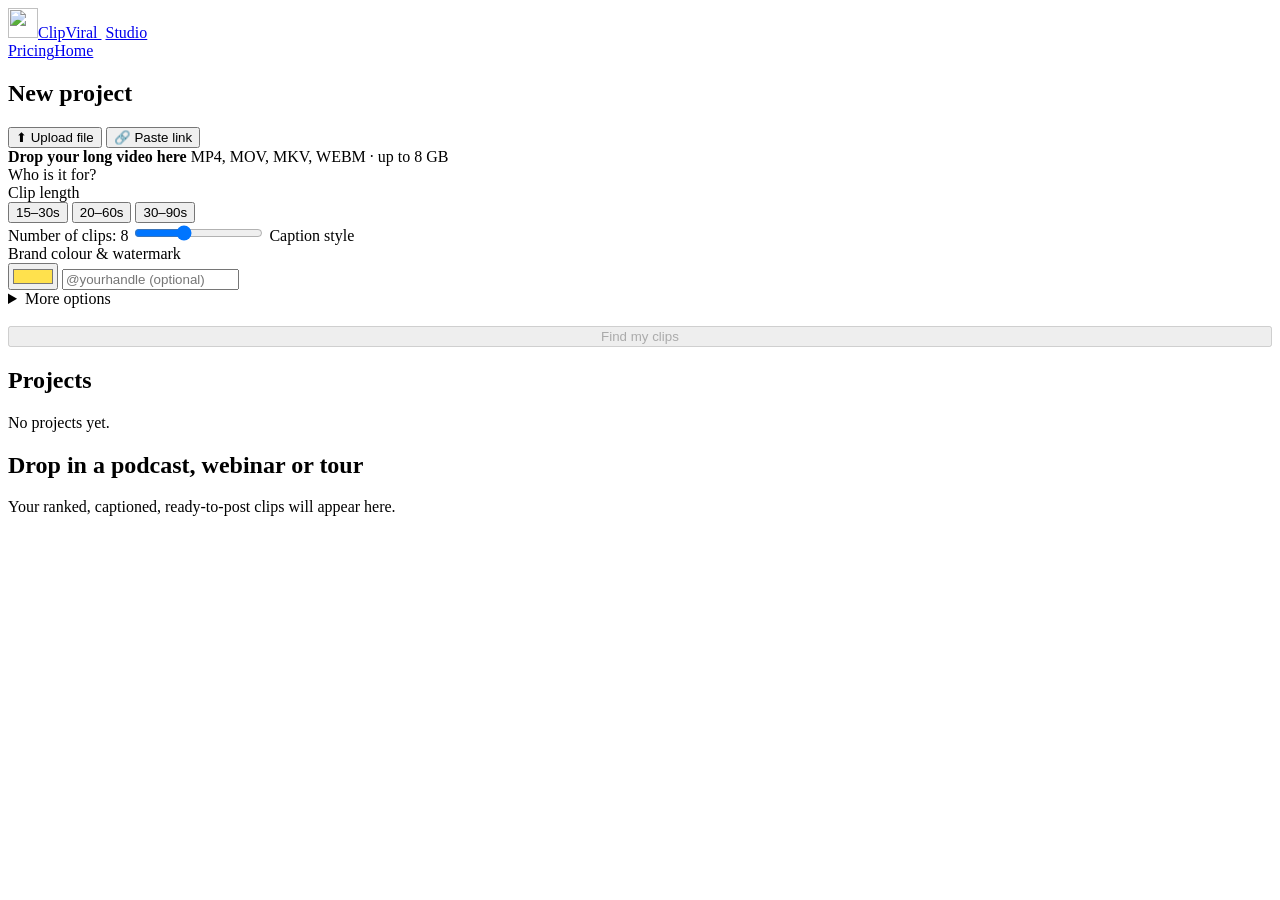
==== web/studio.html @ cc1eb123 "Add paste-a-link import and TikTok, Instagram and X presets - Paste a video link (YouTube, Vimeo, Ti" ====
<!doctype html>
<html lang="en-GB">
<head>
<meta charset="utf-8">
<meta name="viewport" content="width=device-width, initial-scale=1">
<title>ClipViral Studio</title>
<link rel="preconnect" href="https://fonts.googleapis.com">
<link href="https://fonts.googleapis.com/css2?family=Inter:wght@400;500;600;700;800;900&family=Space+Grotesk:wght@500;700&display=swap" rel="stylesheet">
<link rel="stylesheet" href="/static/app.css">
<link rel="icon" href="/static/logo.svg" type="image/svg+xml">
</head>
<body>
<nav class="nav">
  <div class="wrap" style="max-width:1480px">
    <a class="logo" href="/"><img src="/static/logo.svg" alt="" width="30" height="30">ClipViral <span class="pill" style="margin-left:4px">Studio</span></a>
    <div class="links"><a href="/#pricing">Pricing</a><a href="/">Home</a></div>
  </div>
</nav>

<div class="studio">
  <aside class="side">
    <form class="panel" id="newForm">
      <h2>New project</h2>
      <div class="seg" role="tablist">
        <button type="button" class="on" data-src="file" role="tab">⬆ Upload file</button>
        <button type="button" data-src="link" role="tab">🔗 Paste link</button>
      </div>
      <div id="linkBox" hidden>
        <input type="url" id="url" placeholder="https://youtube.com/watch?v=…" autocomplete="off" inputmode="url">
        <div class="small" style="margin-top:8px">YouTube, Vimeo, TikTok, Instagram, X, Facebook, Twitch, Dropbox, or any direct video link. Up to <span id="maxmin">180</span> minutes.</div>
        <label class="toggle" style="align-items:flex-start;gap:10px;justify-content:flex-start">
          <input type="checkbox" id="rights" style="margin-top:2px;flex:0 0 18px">
          <span style="font-size:13px;color:var(--muted)">I own this video or have permission to repurpose it.</span>
        </label>
      </div>
      <div class="drop" id="drop" tabindex="0" role="button" aria-label="Choose a video file">
        <b>Drop your long video here</b>
        <span>MP4, MOV, MKV, WEBM · up to <span id="maxgb">8</span> GB</span>
        <div class="file" id="fileName"></div>
        <input type="file" id="file" accept="video/*,.mkv" hidden>
      </div>

      <label class="f">Who is it for?</label>
      <div class="chips" id="niches"></div>

      <label class="f">Clip length</label>
      <div class="chips" id="lengths">
        <button type="button" class="chip" data-v="15,30">15–30s</button>
        <button type="button" class="chip on" data-v="20,60">20–60s</button>
        <button type="button" class="chip" data-v="30,90">30–90s</button>
      </div>

      <label class="f">Number of clips: <span id="numOut">8</span></label>
      <input type="range" id="num" min="1" max="20" value="8">

      <label class="f">Caption style</label>
      <div class="chips" id="styles"></div>

      <label class="f">Brand colour & watermark</label>
      <div class="row">
        <input type="color" id="accent" value="#ffe14d" aria-label="Accent colour">
        <input type="text" id="watermark" placeholder="@yourhandle (optional)" maxlength="40">
      </div>

      <details class="more">
        <summary>More options</summary>
        <label class="f">Framing</label>
        <select id="layout"></select>
        <label class="f">Caption position</label>
        <select id="position"><option value="lower">Lower third</option><option value="middle">Middle</option><option value="bottom">Bottom</option></select>
        <label class="f">Tell the AI what to look for</label>
        <textarea id="prompt" maxlength="500" placeholder="e.g. Only the parts about mortgages and first-time buyers"></textarea>
        <label class="f">Language (blank = auto-detect)</label>
        <input type="text" id="language" placeholder="en, es, fr, ar…" maxlength="5">
        <label class="f">Existing transcript (optional .srt / .vtt)</label>
        <input type="file" id="transcript" accept=".srt,.vtt">
        <div style="margin-top:10px">
          <label class="toggle">Remove long pauses <input type="checkbox" id="tighten" checked></label>
          <label class="toggle">Hook headline on screen <input type="checkbox" id="showHook" checked></label>
          <label class="toggle">Progress bar <input type="checkbox" id="progressBar" checked></label>
        </div>
      </details>

      <button class="btn btn-primary" style="width:100%;margin-top:18px" id="go" disabled>Find my clips</button>
      <div class="upbar" id="upbar"><div></div></div>
      <div class="small" id="upmsg" style="margin-top:8px"></div>
    </form>

    <div class="panel">
      <h2>Projects</h2>
      <div class="projects" id="projects"><div class="small">No projects yet.</div></div>
    </div>
  </aside>

  <main class="main" id="main">
    <div id="banners"></div>
    <div class="empty" id="empty">
      <h2>Drop in a podcast, webinar or tour</h2>
      <p>Your ranked, captioned, ready-to-post clips will appear here.</p>
    </div>
    <div id="job" hidden></div>
  </main>
</div>
<div class="toast" id="toast"></div>
<script src="/static/studio.js"></script>
</body>
</html>
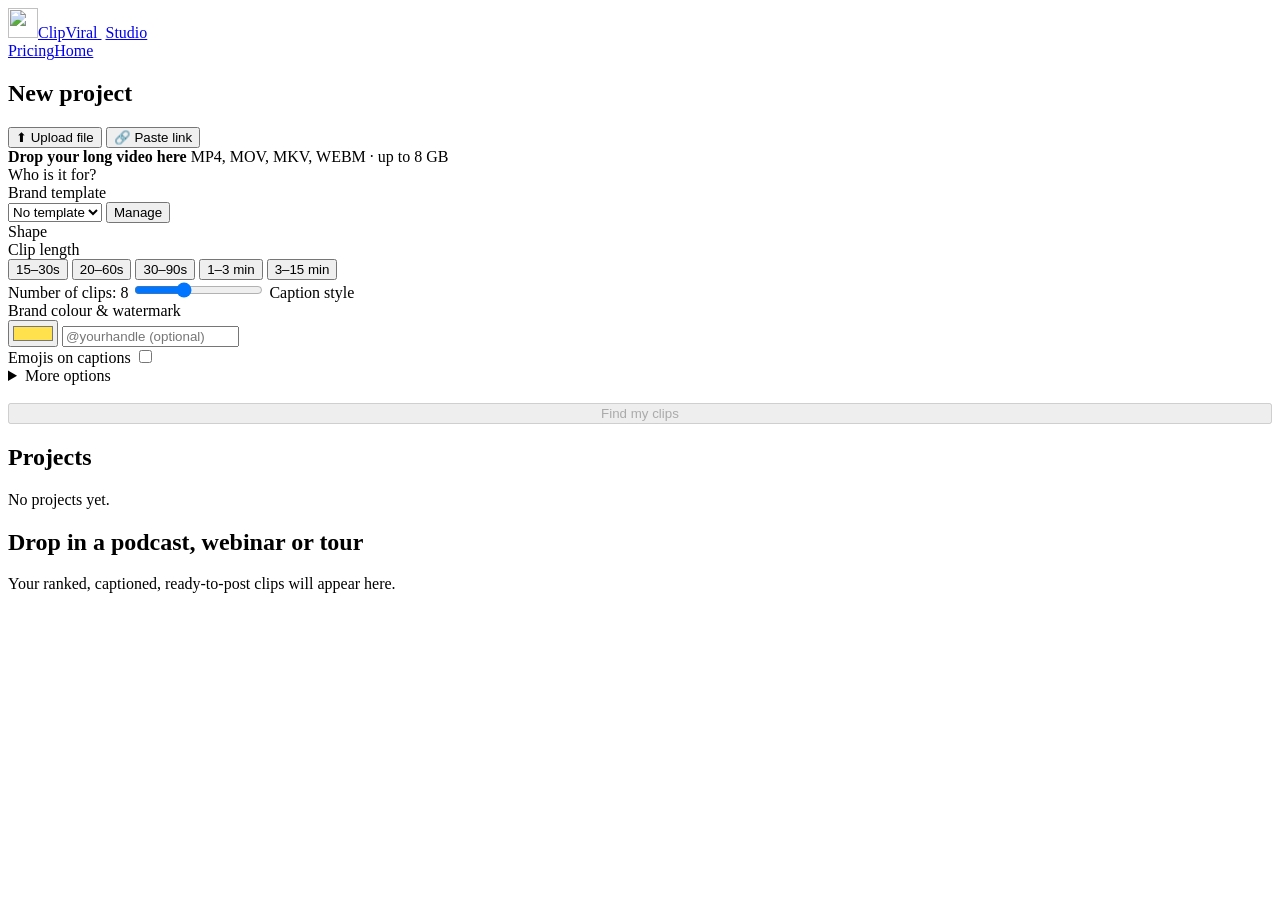
==== commit 756d55cc: "Add editing features: shapes, emojis, filler cuts, transcript editing, manual reframe, brand templat" ====
--- a/web/studio.html
+++ b/web/studio.html
@@ -43,11 +43,22 @@
       <label class="f">Who is it for?</label>
       <div class="chips" id="niches"></div>
 
+      <label class="f">Brand template</label>
+      <div class="row">
+        <select id="brand" aria-label="Brand template"><option value="">No template</option></select>
+        <button type="button" class="btn btn-ghost btn-sm" id="manageBrands" style="flex:0 0 auto">Manage</button>
+      </div>
+
+      <label class="f">Shape</label>
+      <div class="chips" id="aspects"></div>
+
       <label class="f">Clip length</label>
       <div class="chips" id="lengths">
         <button type="button" class="chip" data-v="15,30">15–30s</button>
         <button type="button" class="chip on" data-v="20,60">20–60s</button>
         <button type="button" class="chip" data-v="30,90">30–90s</button>
+        <button type="button" class="chip" data-v="60,180">1–3 min</button>
+        <button type="button" class="chip" data-v="180,900">3–15 min</button>
       </div>
 
       <label class="f">Number of clips: <span id="numOut">8</span></label>
@@ -61,6 +72,8 @@
         <input type="color" id="accent" value="#ffe14d" aria-label="Accent colour">
         <input type="text" id="watermark" placeholder="@yourhandle (optional)" maxlength="40">
       </div>
+
+      <label class="toggle" style="margin-top:8px">Emojis on captions <input type="checkbox" id="emojis"></label>
 
       <details class="more">
         <summary>More options</summary>
@@ -76,6 +89,7 @@
         <input type="file" id="transcript" accept=".srt,.vtt">
         <div style="margin-top:10px">
           <label class="toggle">Remove long pauses <input type="checkbox" id="tighten" checked></label>
+          <label class="toggle">Cut filler words (um, uh) <input type="checkbox" id="cutFillers" checked></label>
           <label class="toggle">Hook headline on screen <input type="checkbox" id="showHook" checked></label>
           <label class="toggle">Progress bar <input type="checkbox" id="progressBar" checked></label>
         </div>
@@ -102,6 +116,18 @@
   </main>
 </div>
 <div class="toast" id="toast"></div>
+<div class="modal-bg" id="brandModal" hidden>
+  <div class="modal" role="dialog" aria-modal="true" aria-labelledby="bmTitle">
+    <div class="row" style="justify-content:space-between">
+      <h2 id="bmTitle">Brand templates</h2>
+      <button type="button" class="btn btn-ghost btn-sm" id="bmClose" style="flex:0 0 auto">Close</button>
+    </div>
+    <p class="small">Save a look per client or channel: colours, caption style, logo, font and default shape.</p>
+    <div id="bmList"></div>
+    <button type="button" class="btn btn-primary btn-sm" id="bmNew" style="margin-top:14px">+ New template</button>
+    <div id="bmEdit"></div>
+  </div>
+</div>
 <script src="/static/studio.js"></script>
 </body>
 </html>
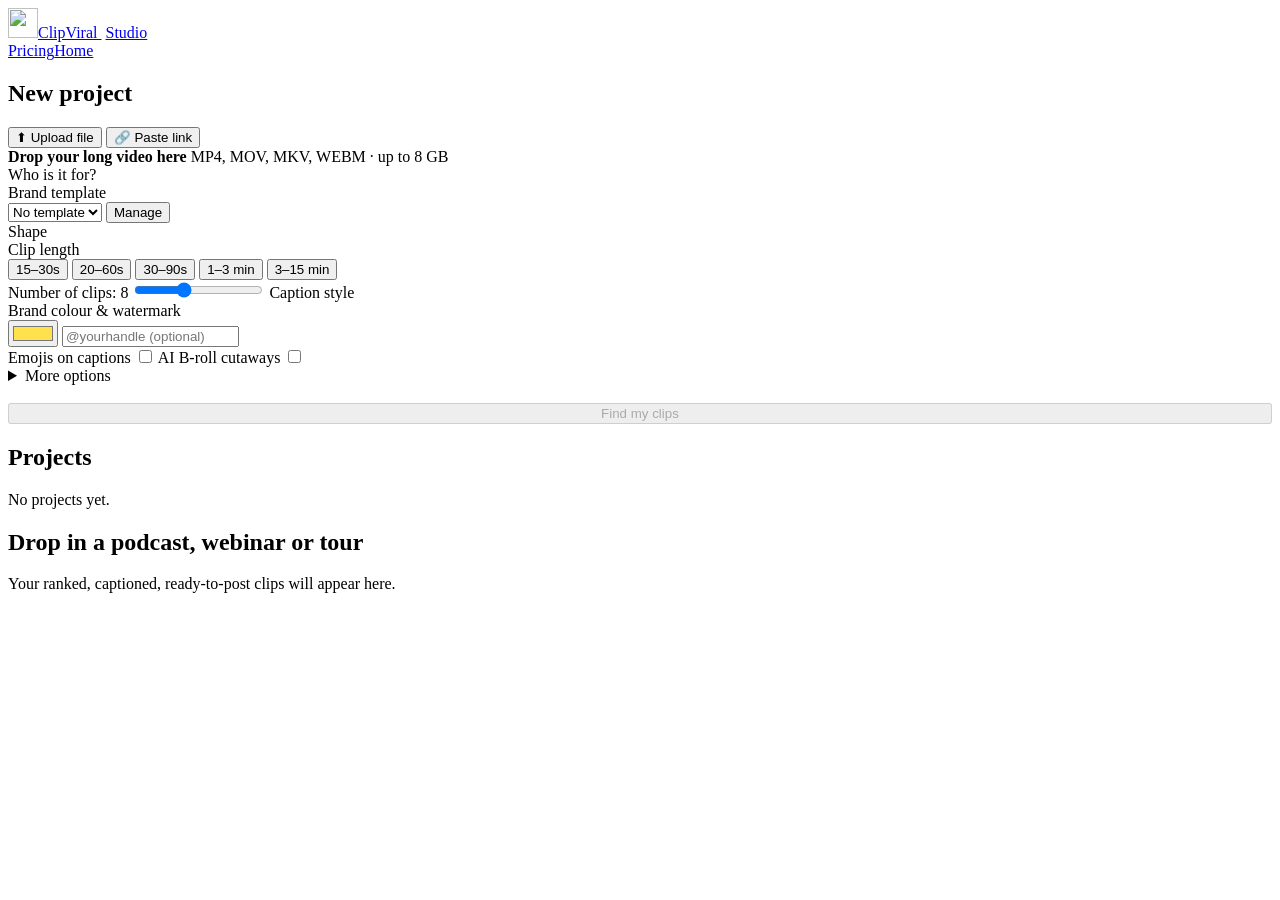
==== commit b7ba7193: "Add AI B-roll cutaways from Pexels stock footage Claude (or keyword matching) picks up to three mome" ====
--- a/web/studio.html
+++ b/web/studio.html
@@ -74,6 +74,8 @@
       </div>
 
       <label class="toggle" style="margin-top:8px">Emojis on captions <input type="checkbox" id="emojis"></label>
+      <label class="toggle">AI B-roll cutaways <input type="checkbox" id="broll"></label>
+      <div class="small" id="brollNote" hidden>B-roll needs a free Pexels API key on the server (PEXELS_API_KEY).</div>
 
       <details class="more">
         <summary>More options</summary>
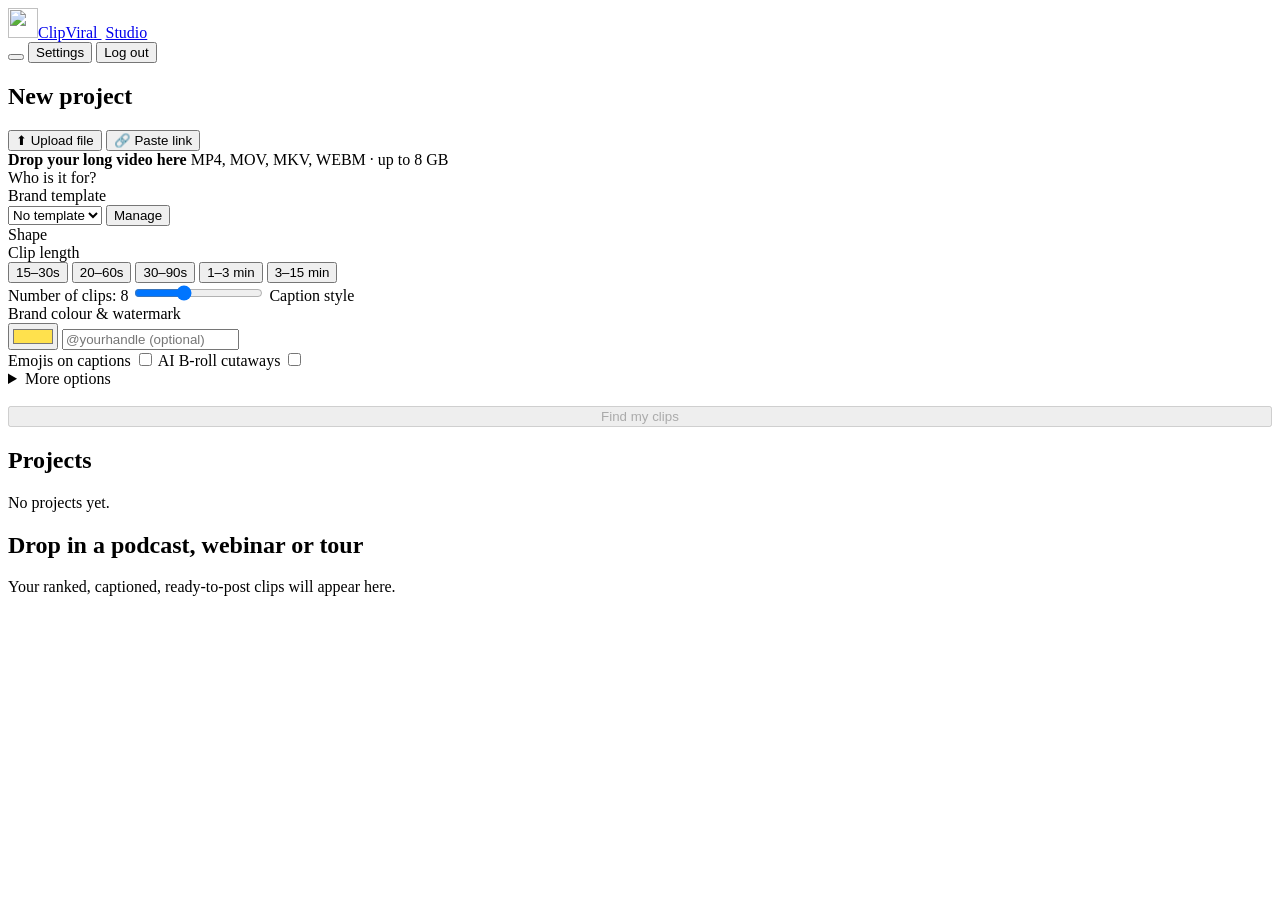
==== commit f7470fa8: "Add accounts, team workspaces, plans with a free tier, Stripe billing and API keys - Email/password " ====
--- a/web/studio.html
+++ b/web/studio.html
@@ -13,7 +13,12 @@
 <nav class="nav">
   <div class="wrap" style="max-width:1480px">
     <a class="logo" href="/"><img src="/static/logo.svg" alt="" width="30" height="30">ClipViral <span class="pill" style="margin-left:4px">Studio</span></a>
-    <div class="links"><a href="/#pricing">Pricing</a><a href="/">Home</a></div>
+    <div class="links acct">
+      <select id="wsSwitch" aria-label="Workspace" hidden></select>
+      <button type="button" class="usage-pill" id="usagePill" title="Video minutes used this month"></button>
+      <button type="button" class="btn btn-ghost btn-sm" id="openSettings">Settings</button>
+      <button type="button" class="btn btn-ghost btn-sm" id="logout">Log out</button>
+    </div>
   </div>
 </nav>
 
@@ -118,6 +123,20 @@
   </main>
 </div>
 <div class="toast" id="toast"></div>
+<div class="modal-bg" id="settingsModal" hidden>
+  <div class="modal" role="dialog" aria-modal="true" aria-labelledby="stTitle" style="width:min(860px,100%)">
+    <div class="row" style="justify-content:space-between">
+      <h2 id="stTitle">Settings</h2>
+      <button type="button" class="btn btn-ghost btn-sm" id="stClose" style="flex:0 0 auto">Close</button>
+    </div>
+    <div class="seg" style="grid-template-columns:repeat(3,1fr);margin-top:10px">
+      <button type="button" class="on" data-tab="plan">Plan &amp; billing</button>
+      <button type="button" data-tab="team">Team</button>
+      <button type="button" data-tab="api">API keys</button>
+    </div>
+    <div id="stBody"></div>
+  </div>
+</div>
 <div class="modal-bg" id="brandModal" hidden>
   <div class="modal" role="dialog" aria-modal="true" aria-labelledby="bmTitle">
     <div class="row" style="justify-content:space-between">
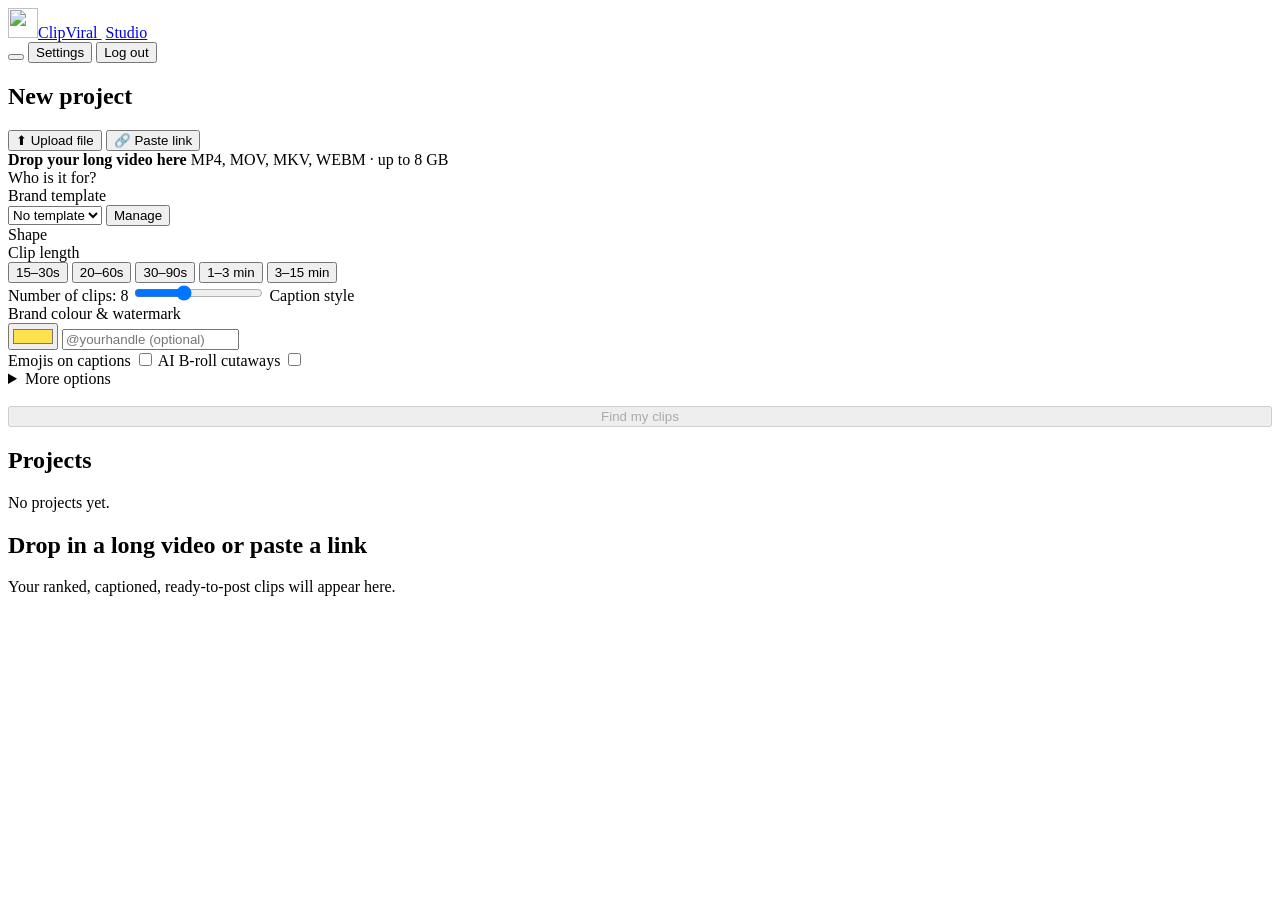
==== commit c3517c7d: "Remove Podcasters, Coaches and UK property presets; generalise example copy Co-Authored-By: Claude O" ====
--- a/web/studio.html
+++ b/web/studio.html
@@ -89,7 +89,7 @@
         <label class="f">Caption position</label>
         <select id="position"><option value="lower">Lower third</option><option value="middle">Middle</option><option value="bottom">Bottom</option></select>
         <label class="f">Tell the AI what to look for</label>
-        <textarea id="prompt" maxlength="500" placeholder="e.g. Only the parts about mortgages and first-time buyers"></textarea>
+        <textarea id="prompt" maxlength="500" placeholder="e.g. Only the parts about pricing and customer stories"></textarea>
         <label class="f">Language (blank = auto-detect)</label>
         <input type="text" id="language" placeholder="en, es, fr, ar…" maxlength="5">
         <label class="f">Existing transcript (optional .srt / .vtt)</label>
@@ -116,7 +116,7 @@
   <main class="main" id="main">
     <div id="banners"></div>
     <div class="empty" id="empty">
-      <h2>Drop in a podcast, webinar or tour</h2>
+      <h2>Drop in a long video or paste a link</h2>
       <p>Your ranked, captioned, ready-to-post clips will appear here.</p>
     </div>
     <div id="job" hidden></div>
@@ -129,12 +129,22 @@
       <h2 id="stTitle">Settings</h2>
       <button type="button" class="btn btn-ghost btn-sm" id="stClose" style="flex:0 0 auto">Close</button>
     </div>
-    <div class="seg" style="grid-template-columns:repeat(3,1fr);margin-top:10px">
+    <div class="seg" style="grid-template-columns:repeat(4,1fr);margin-top:10px">
       <button type="button" class="on" data-tab="plan">Plan &amp; billing</button>
+      <button type="button" data-tab="social">Social &amp; posts</button>
       <button type="button" data-tab="team">Team</button>
       <button type="button" data-tab="api">API keys</button>
     </div>
     <div id="stBody"></div>
+  </div>
+</div>
+<div class="modal-bg" id="postModal" hidden>
+  <div class="modal" role="dialog" aria-modal="true" aria-labelledby="pmTitle">
+    <div class="row" style="justify-content:space-between">
+      <h2 id="pmTitle">Post this clip</h2>
+      <button type="button" class="btn btn-ghost btn-sm" id="pmClose" style="flex:0 0 auto">Close</button>
+    </div>
+    <div id="pmBody"></div>
   </div>
 </div>
 <div class="modal-bg" id="brandModal" hidden>
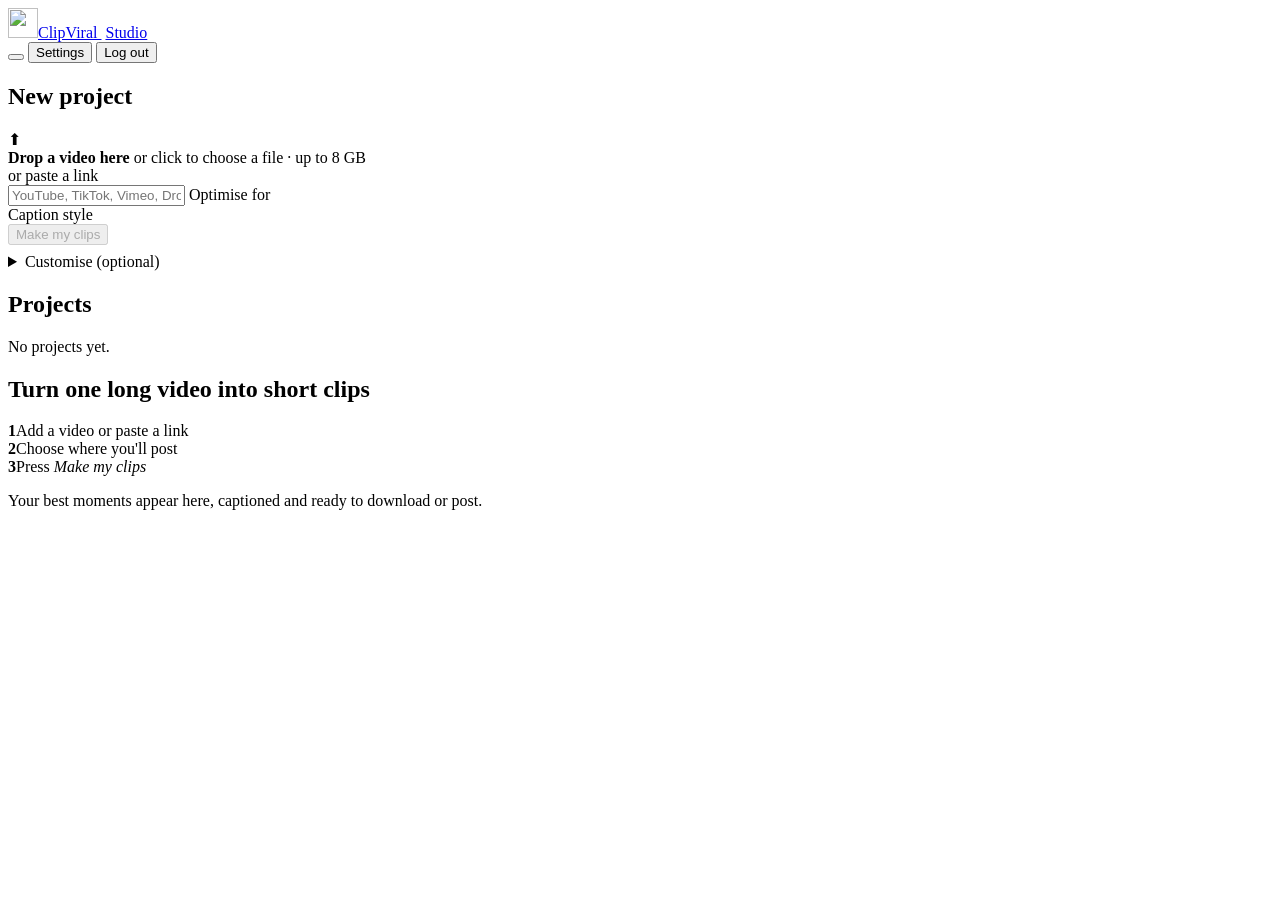
==== commit e8d0ae59: "Simplify the studio and landing page - New project: one box for a file or a link, two quick choices " ====
--- a/web/studio.html
+++ b/web/studio.html
@@ -26,85 +26,80 @@
   <aside class="side">
     <form class="panel" id="newForm">
       <h2>New project</h2>
-      <div class="seg" role="tablist">
-        <button type="button" class="on" data-src="file" role="tab">⬆ Upload file</button>
-        <button type="button" data-src="link" role="tab">🔗 Paste link</button>
-      </div>
-      <div id="linkBox" hidden>
-        <input type="url" id="url" placeholder="https://youtube.com/watch?v=…" autocomplete="off" inputmode="url">
-        <div class="small" style="margin-top:8px">YouTube, Vimeo, TikTok, Instagram, X, Facebook, Twitch, Dropbox, or any direct video link. Up to <span id="maxmin">180</span> minutes.</div>
-        <label class="toggle" style="align-items:flex-start;gap:10px;justify-content:flex-start">
-          <input type="checkbox" id="rights" style="margin-top:2px;flex:0 0 18px">
-          <span style="font-size:13px;color:var(--muted)">I own this video or have permission to repurpose it.</span>
-        </label>
-      </div>
       <div class="drop" id="drop" tabindex="0" role="button" aria-label="Choose a video file">
-        <b>Drop your long video here</b>
-        <span>MP4, MOV, MKV, WEBM · up to <span id="maxgb">8</span> GB</span>
+        <div class="drop-ico">⬆</div>
+        <b>Drop a video here</b>
+        <span>or click to choose a file · up to <span id="maxgb">8</span> GB</span>
         <div class="file" id="fileName"></div>
         <input type="file" id="file" accept="video/*,.mkv" hidden>
       </div>
+      <div class="or"><span>or paste a link</span></div>
+      <input type="url" id="url" placeholder="YouTube, TikTok, Vimeo, Dropbox… link" autocomplete="off" inputmode="url" aria-label="Video link">
+      <label class="toggle rights" id="rightsRow" hidden>
+        <input type="checkbox" id="rights">
+        <span>I own this video or have permission to use it</span>
+      </label>
 
-      <label class="f">Who is it for?</label>
+      <label class="f">Optimise for</label>
       <div class="chips" id="niches"></div>
-
-      <label class="f">Brand template</label>
-      <div class="row">
-        <select id="brand" aria-label="Brand template"><option value="">No template</option></select>
-        <button type="button" class="btn btn-ghost btn-sm" id="manageBrands" style="flex:0 0 auto">Manage</button>
-      </div>
-
-      <label class="f">Shape</label>
-      <div class="chips" id="aspects"></div>
-
-      <label class="f">Clip length</label>
-      <div class="chips" id="lengths">
-        <button type="button" class="chip" data-v="15,30">15–30s</button>
-        <button type="button" class="chip on" data-v="20,60">20–60s</button>
-        <button type="button" class="chip" data-v="30,90">30–90s</button>
-        <button type="button" class="chip" data-v="60,180">1–3 min</button>
-        <button type="button" class="chip" data-v="180,900">3–15 min</button>
-      </div>
-
-      <label class="f">Number of clips: <span id="numOut">8</span></label>
-      <input type="range" id="num" min="1" max="20" value="8">
 
       <label class="f">Caption style</label>
       <div class="chips" id="styles"></div>
 
-      <label class="f">Brand colour & watermark</label>
-      <div class="row">
-        <input type="color" id="accent" value="#ffe14d" aria-label="Accent colour">
-        <input type="text" id="watermark" placeholder="@yourhandle (optional)" maxlength="40">
-      </div>
+      <button class="btn btn-primary btn-big" id="go" disabled>Make my clips</button>
+      <div class="upbar" id="upbar"><div></div></div>
+      <div class="small" id="upmsg" style="margin-top:8px"></div>
 
-      <label class="toggle" style="margin-top:8px">Emojis on captions <input type="checkbox" id="emojis"></label>
-      <label class="toggle">AI B-roll cutaways <input type="checkbox" id="broll"></label>
-      <div class="small" id="brollNote" hidden>B-roll needs a free Pexels API key on the server (PEXELS_API_KEY).</div>
+      <details class="more" id="customise">
+        <summary>Customise (optional)</summary>
+        <label class="f">Brand template</label>
+        <div class="row">
+          <select id="brand" aria-label="Brand template"><option value="">No template</option></select>
+          <button type="button" class="btn btn-ghost btn-sm" id="manageBrands" style="flex:0 0 auto">Manage</button>
+        </div>
 
-      <details class="more">
-        <summary>More options</summary>
-        <label class="f">Framing</label>
-        <select id="layout"></select>
-        <label class="f">Caption position</label>
-        <select id="position"><option value="lower">Lower third</option><option value="middle">Middle</option><option value="bottom">Bottom</option></select>
-        <label class="f">Tell the AI what to look for</label>
-        <textarea id="prompt" maxlength="500" placeholder="e.g. Only the parts about pricing and customer stories"></textarea>
-        <label class="f">Language (blank = auto-detect)</label>
-        <input type="text" id="language" placeholder="en, es, fr, ar…" maxlength="5">
-        <label class="f">Existing transcript (optional .srt / .vtt)</label>
-        <input type="file" id="transcript" accept=".srt,.vtt">
+        <label class="f">Shape</label>
+        <div class="chips" id="aspects"></div>
+
+        <label class="f">Clip length</label>
+        <div class="chips" id="lengths">
+          <button type="button" class="chip" data-v="15,30">15–30s</button>
+          <button type="button" class="chip on" data-v="20,60">20–60s</button>
+          <button type="button" class="chip" data-v="30,90">30–90s</button>
+          <button type="button" class="chip" data-v="60,180">1–3 min</button>
+          <button type="button" class="chip" data-v="180,900">3–15 min</button>
+        </div>
+
+        <label class="f">Number of clips: <span id="numOut">8</span></label>
+        <input type="range" id="num" min="1" max="20" value="8" aria-label="Number of clips">
+
+        <label class="f">Colour &amp; watermark</label>
+        <div class="row">
+          <input type="color" id="accent" value="#ffe14d" aria-label="Accent colour">
+          <input type="text" id="watermark" placeholder="@yourhandle" maxlength="40" aria-label="Watermark">
+        </div>
+
         <div style="margin-top:10px">
+          <label class="toggle">Emojis on captions <input type="checkbox" id="emojis"></label>
+          <label class="toggle">AI B-roll cutaways <input type="checkbox" id="broll"></label>
+          <div class="small" id="brollNote" hidden>B-roll isn't available on this server yet.</div>
           <label class="toggle">Remove long pauses <input type="checkbox" id="tighten" checked></label>
           <label class="toggle">Cut filler words (um, uh) <input type="checkbox" id="cutFillers" checked></label>
           <label class="toggle">Hook headline on screen <input type="checkbox" id="showHook" checked></label>
           <label class="toggle">Progress bar <input type="checkbox" id="progressBar" checked></label>
         </div>
+
+        <label class="f">Framing</label>
+        <select id="layout" aria-label="Framing"></select>
+        <label class="f">Caption position</label>
+        <select id="position" aria-label="Caption position"><option value="lower">Lower third</option><option value="middle">Middle</option><option value="bottom">Bottom</option></select>
+        <label class="f">Tell the AI what to look for</label>
+        <textarea id="prompt" maxlength="500" placeholder="e.g. Only the parts about pricing and customer stories"></textarea>
+        <label class="f">Language (blank = automatic)</label>
+        <input type="text" id="language" placeholder="en, es, fr, ar…" maxlength="5">
+        <label class="f">Existing subtitles (.srt / .vtt)</label>
+        <input type="file" id="transcript" accept=".srt,.vtt">
       </details>
-
-      <button class="btn btn-primary" style="width:100%;margin-top:18px" id="go" disabled>Find my clips</button>
-      <div class="upbar" id="upbar"><div></div></div>
-      <div class="small" id="upmsg" style="margin-top:8px"></div>
     </form>
 
     <div class="panel">
@@ -116,8 +111,13 @@
   <main class="main" id="main">
     <div id="banners"></div>
     <div class="empty" id="empty">
-      <h2>Drop in a long video or paste a link</h2>
-      <p>Your ranked, captioned, ready-to-post clips will appear here.</p>
+      <h2>Turn one long video into short clips</h2>
+      <div class="steps3">
+        <div><b>1</b><span>Add a video or paste a link</span></div>
+        <div><b>2</b><span>Choose where you'll post</span></div>
+        <div><b>3</b><span>Press <i>Make my clips</i></span></div>
+      </div>
+      <p>Your best moments appear here, captioned and ready to download or post.</p>
     </div>
     <div id="job" hidden></div>
   </main>
